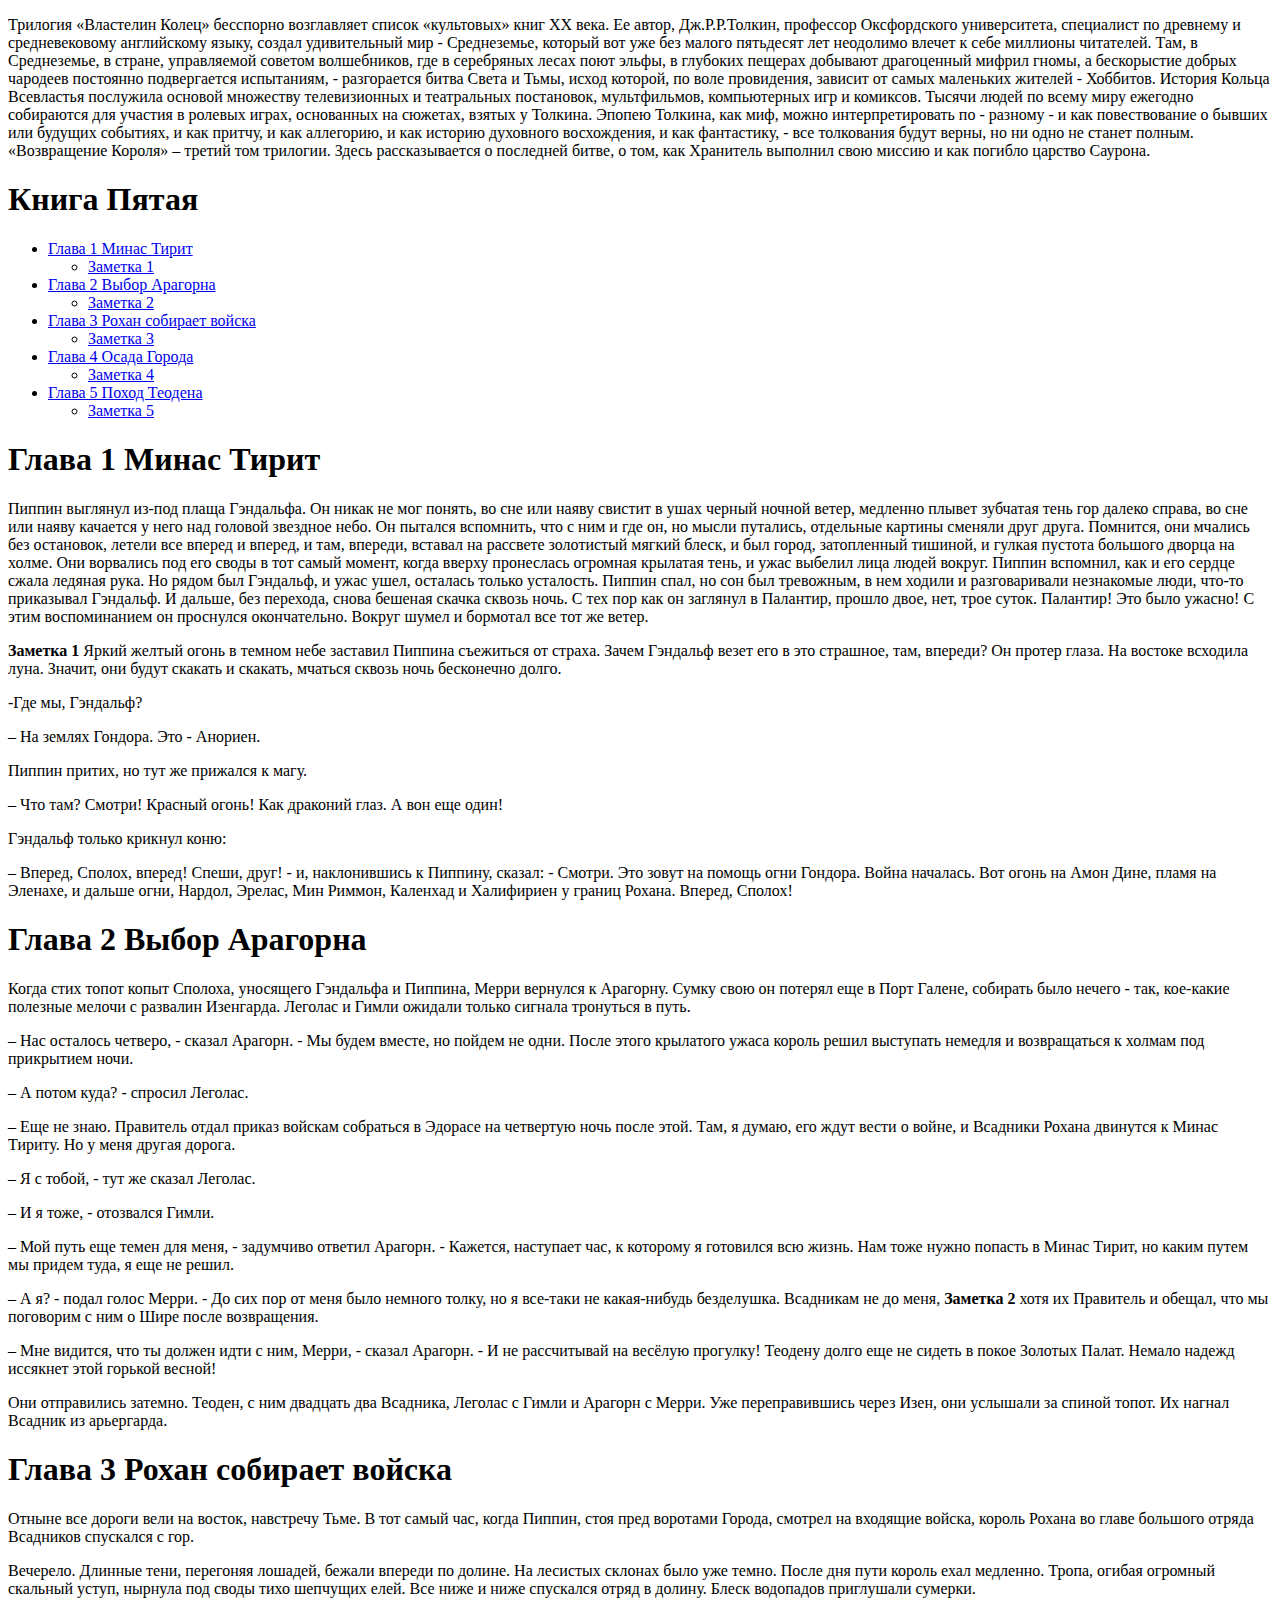
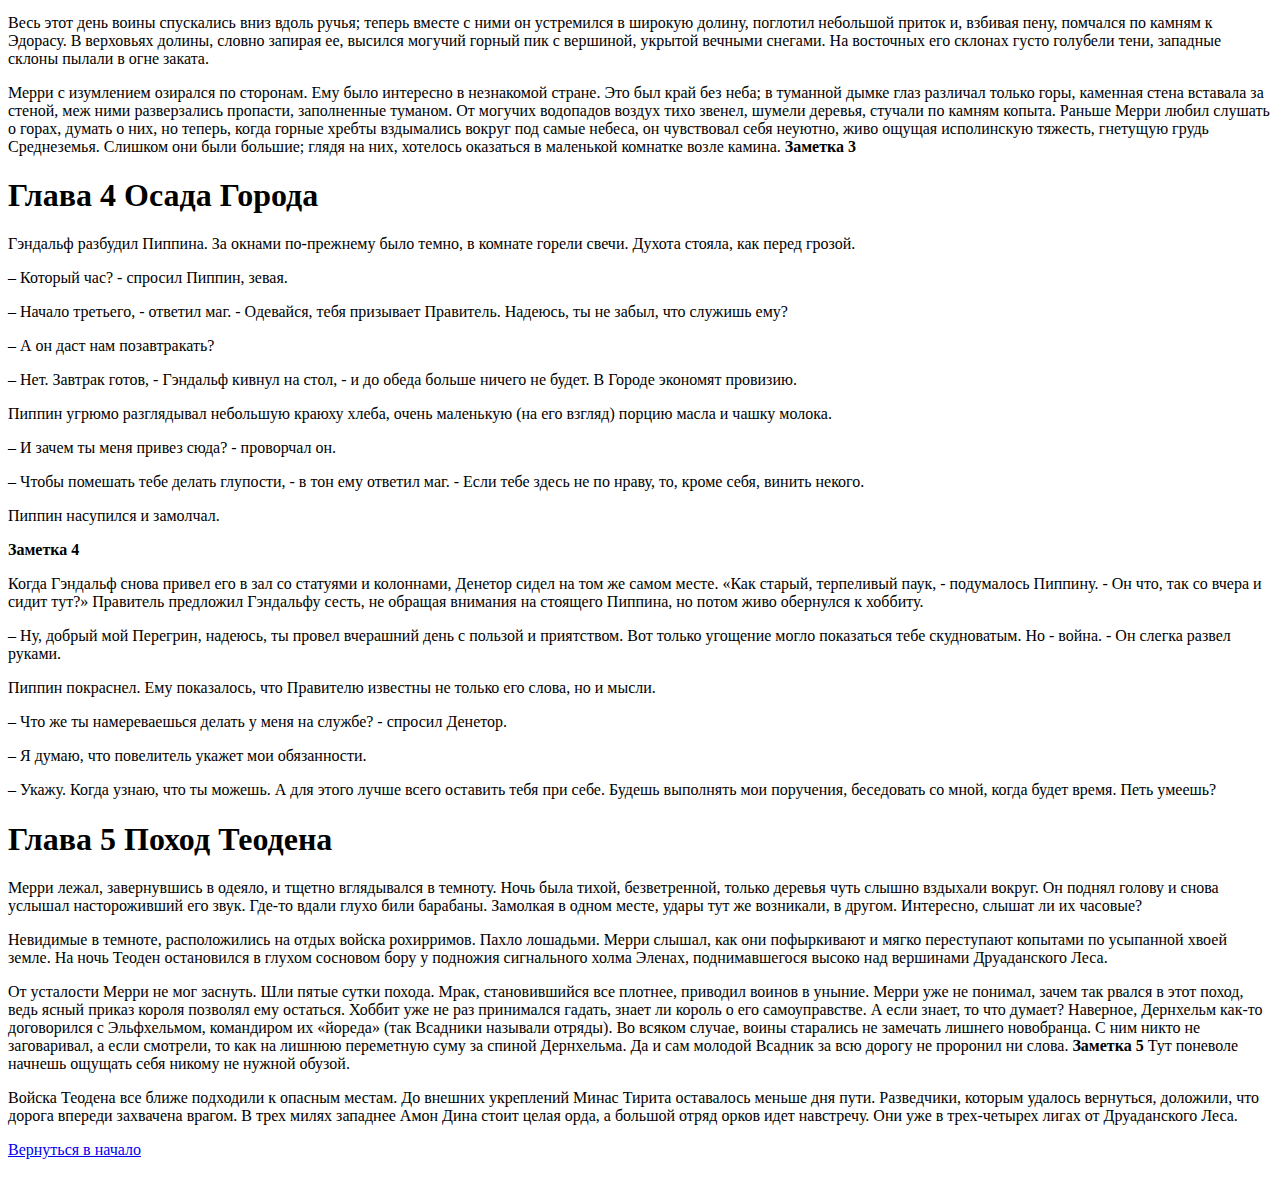
==== project/index.html @ e5b2e8e8 "создана усложненная домашняя работа" ====
<!DOCTYPE html>
<html lang="en">

<head>
    <meta charset="UTF-8">
    <meta name="viewport" content="width=device-width, initial-scale=1.0">
    <meta http-equiv="X-UA-Compatible" content="ie=edge">
    <title>Домашка</title>
</head>

<body>
    <p id="begin">Трилогия «Властелин Колец» бесспорно возглавляет список «культовых» книг XX века. Ее автор, Дж.Р.Р.Толкин,
        профессор Оксфордского университета, специалист по древнему и средневековому английскому языку, создал
        удивительный мир - Среднеземье, который вот уже без малого пятьдесят лет неодолимо влечет к себе миллионы
        читателей. Там, в Среднеземье, в стране, управляемой советом волшебников, где в серебряных лесах поют эльфы,
        в
        глубоких пещерах добывают драгоценный мифрил гномы, а бескорыстие добрых чародеев постоянно подвергается
        испытаниям, - разгорается битва Света и Тьмы, исход которой, по воле провидения, зависит от самых маленьких
        жителей - Хоббитов. История Кольца Всевластья послужила основой множеству телевизионных и театральных
        постановок, мультфильмов, компьютерных игр и комиксов. Тысячи людей по всему миру ежегодно собираются для
        участия в ролевых играх, основанных на сюжетах, взятых у Толкина. Эпопею Толкина, как миф, можно
        интерпретировать по - разному - и как повествование о бывших или будущих событиях, и как притчу, и как
        аллегорию, и как историю духовного восхождения, и как фантастику, - все толкования будут верны, но ни одно
        не
        станет полным. «Возвращение Короля» – третий том трилогии. Здесь рассказывается о последней битве, о том,
        как
        Хранитель выполнил свою миссию и как погибло царство Саурона.</p>

    <h1>Книга Пятая</h1>

    <ul>
        <li><a href="#title-1">Глава 1 Минас Тирит</a>
            <ul>
                <li><a href="#note-1"> Заметка 1</a></li>
            </ul>
        </li>
        <li><a href="#title-2">Глава 2 Выбор Арагорна</a>
            <ul>
                <li><a href="#note-2">Заметка 2</a></li>
            </ul>
        </li>
        <li><a href="#title-3">Глава 3 Рохан собирает войска</a>
            <ul>
                <li><a href="#note-3">Заметка 3</a></li>
            </ul>
        </li>
        <li><a href="#title-4">Глава 4 Осада Города</a>
            <ul>
                <li><a href="#note-4">Заметка 4</a></li>
            </ul>
        </li>
        <li><a href="#title-5">Глава 5 Поход Теодена</a>
            <ul>
                <li><a href="#note-5">Заметка 5</a></li>
            </ul>
        </li>

    </ul>
    <h1 id="title-1">Глава 1 Минас Тирит</h1>
    <p>Пиппин выглянул из-под плаща Гэндальфа. Он никак не мог понять, во сне или наяву свистит в ушах черный ночной
        ветер, медленно плывет зубчатая тень гор далеко справа, во сне или наяву качается у него над головой
        звездное небо. Он пытался вспомнить, что с ним и где он, но мысли путались, отдельные картины сменяли друг
        друга.
        Помнится, они мчались без остановок, летели все вперед и вперед, и там, впереди, вставал на рассвете
        золотистый мягкий блеск, и был город, затопленный тишиной, и гулкая пустота большого дворца на холме. Они
        ворвались под его своды в тот самый момент, когда вверху пронеслась огромная крылатая тень, и ужас выбелил
        лица людей вокруг. Пиппин вспомнил, как и его сердце сжала ледяная рука. Но рядом был Гэндальф, и ужас ушел,
        осталась только усталость. Пиппин спал, но сон был тревожным, в нем ходили и разговаривали незнакомые люди,
        что-то приказывал Гэндальф. И дальше, без перехода, снова бешеная скачка сквозь ночь. С тех пор как он
        заглянул в Палантир, прошло двое, нет, трое суток. Палантир! Это было ужасно! С этим воспоминанием он
        проснулся окончательно. Вокруг шумел и бормотал все тот же ветер.
    </p>
    <p><strong id="note-1">Заметка 1</strong>
        Яркий желтый огонь в темном небе заставил Пиппина съежиться от страха. Зачем Гэндальф везет его в это
        страшное, там, впереди? Он протер глаза. На востоке всходила луна. Значит, они будут скакать и скакать,
        мчаться сквозь ночь бесконечно долго.
    </p>
    <p>-Где мы, Гэндальф?</p>
    <p>– На землях Гондора. Это - Анориен.</p>
    <p>Пиппин притих, но тут же прижался к магу.</p>
    <p>– Что там? Смотри! Красный огонь! Как драконий глаз. А вон еще один!</p>
    <p>Гэндальф только крикнул коню:</p>
    <p>– Вперед, Сполох, вперед! Спеши, друг! - и, наклонившись к Пиппину, сказал: - Смотри. Это зовут на помощь огни
        Гондора. Война началась. Вот огонь на Амон Дине, пламя на Эленахе, и дальше огни, Нардол, Эрелас, Мин Риммон,
        Каленхад и Халифириен у границ Рохана. Вперед, Сполох!</p>

    <h1 id="title-2">Глава 2 Выбор Арагорна</h1>
    <p>Когда стих топот копыт Сполоха, уносящего Гэндальфа и Пиппина, Мерри вернулся к Арагорну. Сумку свою он потерял
        еще в Порт Галене, собирать было нечего - так, кое-какие полезные мелочи с развалин Изенгарда. Леголас и Гимли
        ожидали только сигнала тронуться в путь.
    </p>
    <p>– Нас осталось четверо, - сказал Арагорн. - Мы будем вместе, но пойдем не одни. После этого крылатого ужаса
        король решил выступать немедля и возвращаться к холмам под прикрытием ночи.
    </p>
    <p>– А потом куда? - спросил Леголас.</p>
    <p>– Еще не знаю. Правитель отдал приказ войскам собраться в Эдорасе на четвертую ночь после этой. Там, я думаю, его
        ждут вести о войне, и Всадники Рохана двинутся к Минас Тириту. Но у меня другая дорога.
    </p>
    <p>– Я с тобой, - тут же сказал Леголас.</p>
    <p>– И я тоже, - отозвался Гимли.</p>
    <p>– Мой путь еще темен для меня, - задумчиво ответил Арагорн. - Кажется, наступает час, к которому я готовился всю
        жизнь. Нам тоже нужно попасть в Минас Тирит, но каким путем мы придем туда, я еще не решил.
    </p>
    <p>– А я? - подал голос Мерри. - До сих пор от меня было немного толку, но я все-таки не какая-нибудь безделушка.
        Всадникам не до меня,<strong id="note-2"> Заметка 2</strong> хотя их Правитель и обещал, что мы поговорим с ним о Шире после
        возвращения.
    </p>
    <p>– Мне видится, что ты должен идти с ним, Мерри, - сказал Арагорн. - И не рассчитывай на весёлую прогулку! Теодену
        долго еще не сидеть в покое Золотых Палат. Немало надежд иссякнет этой горькой весной!
    </p>
    <p>Они отправились затемно. Теоден, с ним двадцать два Всадника, Леголас с Гимли и Арагорн с Мерри. Уже
        переправившись через Изен, они услышали за спиной топот. Их нагнал Всадник из арьергарда.
    </p>
    <h1 id="title-3">Глава 3 Рохан собирает войска</h1>
    <p>Отныне все дороги вели на восток, навстречу Тьме. В тот самый час, когда Пиппин, стоя пред воротами Города,
        смотрел на входящие войска, король Рохана во главе большого отряда Всадников спускался с гор.
    </p>
    <p>Вечерело. Длинные тени, перегоняя лошадей, бежали впереди по долине. На лесистых склонах было уже темно. После
        дня пути король ехал медленно. Тропа, огибая огромный скальный уступ, нырнула под своды тихо шепчущих елей. Все
        ниже и ниже спускался отряд в долину. Блеск водопадов приглушали сумерки.
    </p>
    <p>Весь этот день воины спускались вниз вдоль ручья; теперь вместе с ними он устремился в широкую долину, поглотил
        небольшой приток и, взбивая пену, помчался по камням к Эдорасу. В верховьях долины, словно запирая ее, высился
        могучий горный пик с вершиной, укрытой вечными снегами. На восточных его склонах густо голубели тени, западные
        склоны пылали в огне заката.
    </p>
    <p>Мерри с изумлением озирался по сторонам. Ему было интересно в незнакомой стране. Это был край без неба; в
        туманной дымке глаз различал только горы, каменная стена вставала за стеной, меж ними разверзались пропасти,
        заполненные туманом. От могучих водопадов воздух тихо звенел, шумели деревья, стучали по камням копыта. Раньше
        Мерри любил слушать о горах, думать о них, но теперь, когда горные хребты вздымались вокруг под самые небеса, он
        чувствовал себя неуютно, живо ощущая исполинскую тяжесть, гнетущую грудь Среднеземья. Слишком они были большие;
        глядя на них, хотелось оказаться в маленькой комнатке возле камина. <strong id="note-3">Заметка 3</strong>
    </p>
    <h1 id="title-4">Глава 4 Осада Города</h1>
    <p>Гэндальф разбудил Пиппина. За окнами по-прежнему было темно, в комнате горели свечи. Духота стояла, как перед
        грозой.
    </p>
    <p>– Который час? - спросил Пиппин, зевая.</p>
    <p>– Начало третьего, - ответил маг. - Одевайся, тебя призывает Правитель. Надеюсь, ты не забыл, что служишь ему?
    </p>
    <p>– А он даст нам позавтракать?
    </p>
    <p>– Нет. Завтрак готов, - Гэндальф кивнул на стол, - и до обеда больше ничего не будет. В Городе экономят провизию.
    </p>
    <p>Пиппин угрюмо разглядывал небольшую краюху хлеба, очень маленькую (на его взгляд) порцию масла и чашку молока.
    </p>
    <p>– И зачем ты меня привез сюда? - проворчал он.

    </p>
    <p>– Чтобы помешать тебе делать глупости, - в тон ему ответил маг. - Если тебе здесь не по нраву, то, кроме себя,
        винить некого.
    </p>
    <p>Пиппин насупился и замолчал.</p>
    <strong id="note-4">Заметка 4</strong>

    <p>Когда Гэндальф снова привел его в зал со статуями и колоннами, Денетор сидел на том же самом месте. «Как старый,
        терпеливый паук, - подумалось Пиппину. - Он что, так со вчера и сидит тут?» Правитель предложил Гэндальфу сесть,
        не обращая внимания на стоящего Пиппина, но потом живо обернулся к хоббиту.
    </p>
    <p>– Ну, добрый мой Перегрин, надеюсь, ты провел вчерашний день с пользой и приятством. Вот только угощение могло
        показаться тебе скудноватым. Но - война. - Он слегка развел руками.
    </p>
    <p>Пиппин покраснел. Ему показалось, что Правителю известны не только его слова, но и мысли.
    </p>
    <p>– Что же ты намереваешься делать у меня на службе? - спросил Денетор.
    </p>
    <p>– Я думаю, что повелитель укажет мои обязанности.
    </p>
    <p>– Укажу. Когда узнаю, что ты можешь. А для этого лучше всего оставить тебя при себе. Будешь выполнять мои
        поручения, беседовать со мной, когда будет время. Петь умеешь?
    </p>

    <h1 id="title-5">Глава 5 Поход Теодена</h1>

    <p>Мерри лежал, завернувшись в одеяло, и тщетно вглядывался в темноту. Ночь была тихой, безветренной, только деревья чуть слышно вздыхали вокруг. Он поднял голову и снова услышал настороживший его звук. Где-то вдали глухо били барабаны. Замолкая в одном месте, удары тут же возникали, в другом. Интересно, слышат ли их часовые?
        </p>
    <p>Невидимые в темноте, расположились на отдых войска рохирримов. Пахло лошадьми. Мерри слышал, как они пофыркивают и мягко переступают копытами по усыпанной хвоей земле. На ночь Теоден остановился в глухом сосновом бору у подножия сигнального холма Эленах, поднимавшегося высоко над вершинами Друаданского Леса.
        </p>
    <p>От усталости Мерри не мог заснуть. Шли пятые сутки похода. Мрак, становившийся все плотнее, приводил воинов в уныние. Мерри уже не понимал, зачем так рвался в этот поход, ведь ясный приказ короля позволял ему остаться. Хоббит уже не раз принимался гадать, знает ли король о его самоуправстве. А если знает, то что думает? Наверное, Дернхельм как-то договорился с Эльфхельмом, командиром их «йореда» (так Всадники называли отряды). Во всяком случае, воины старались не замечать лишнего новобранца. С ним никто не заговаривал, а если смотрели, то как на лишнюю переметную суму за спиной Дернхельма. Да и сам молодой Всадник за всю дорогу не проронил ни слова. <strong id="note-5"> Заметка 5</strong> Тут поневоле начнешь ощущать себя никому не нужной обузой.
        </p>
    <p>Войска Теодена все ближе подходили к опасным местам. До внешних укреплений Минас Тирита оставалось меньше дня пути. Разведчики, которым удалось вернуться, доложили, что дорога впереди захвачена врагом. В трех милях западнее Амон Дина стоит целая орда, а большой отряд орков идет навстречу. Они уже в трех-четырех лигах от Друаданского Леса.
        </p>
    
    <a href="#begin">Вернуться в начало<br></a>
    <img width="500px"  src="./handwriting-1362879_1920.jpg" alt="">
</body>

</html>
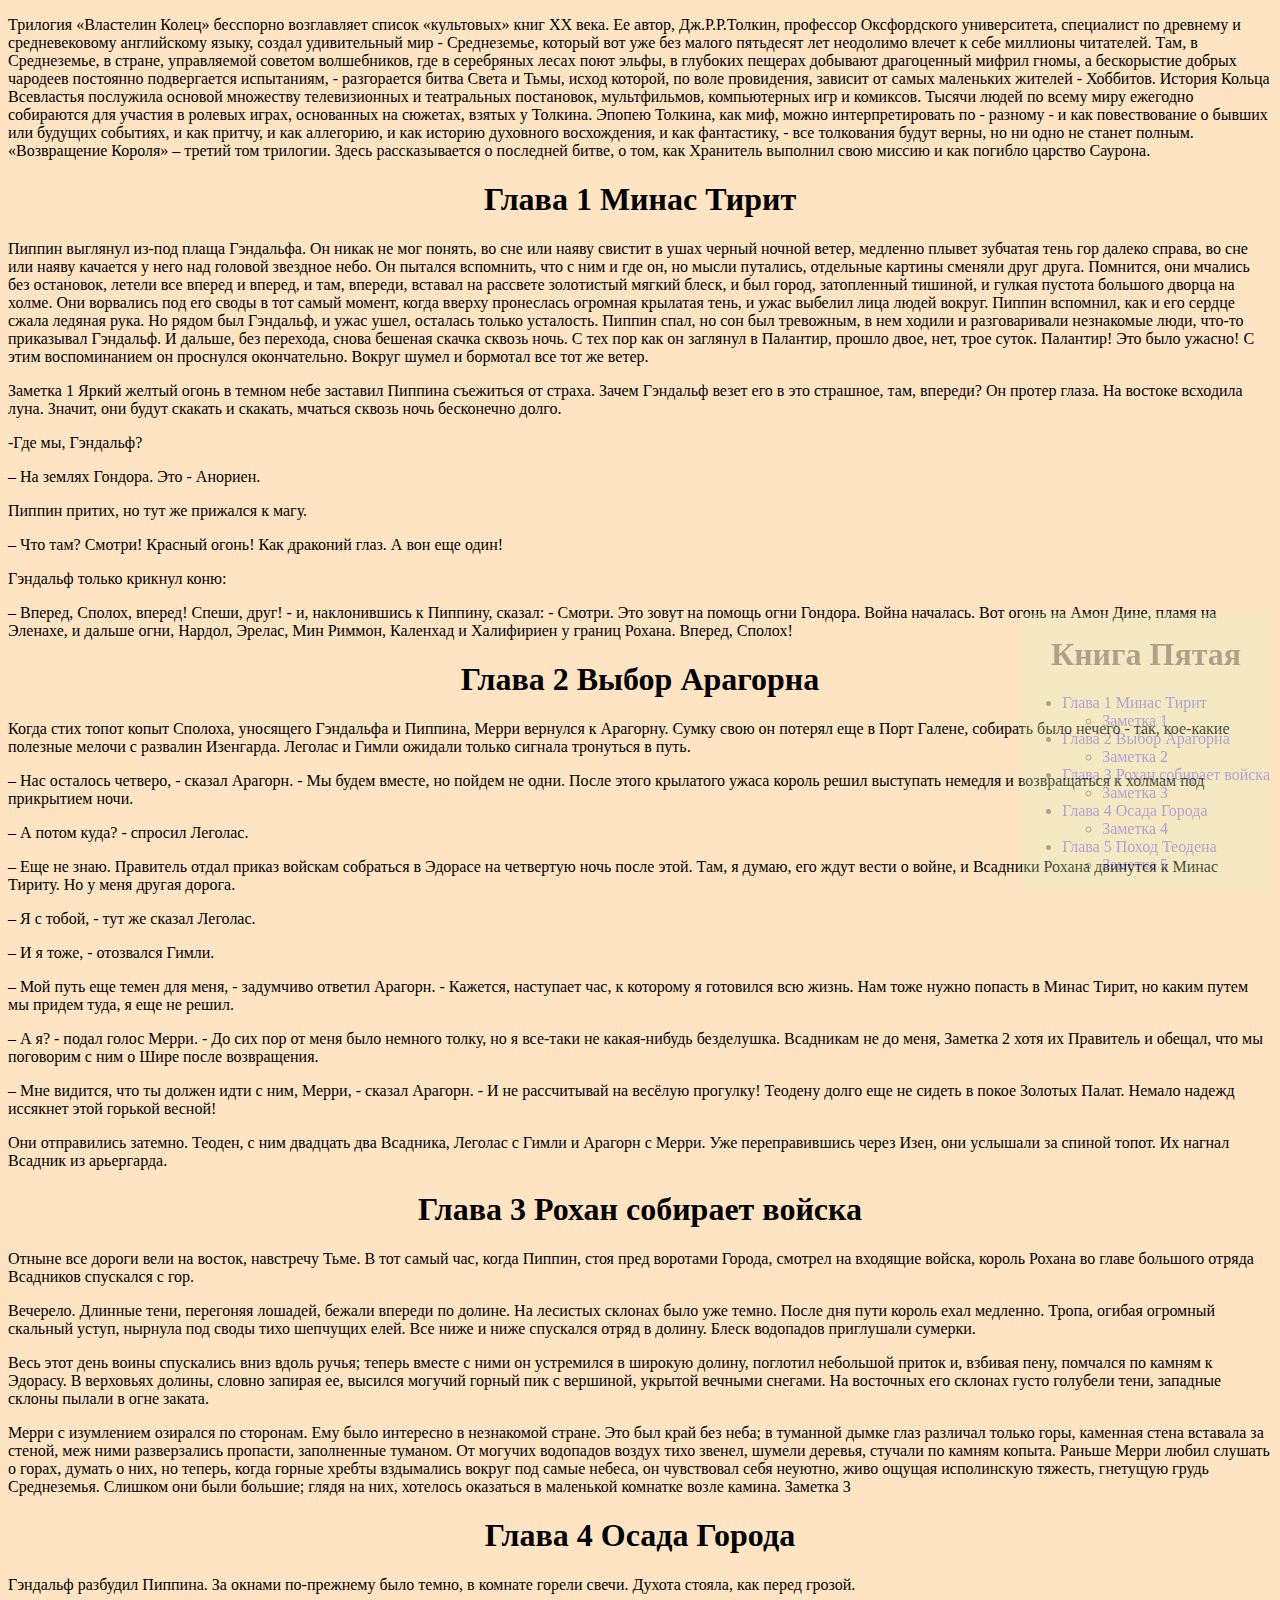
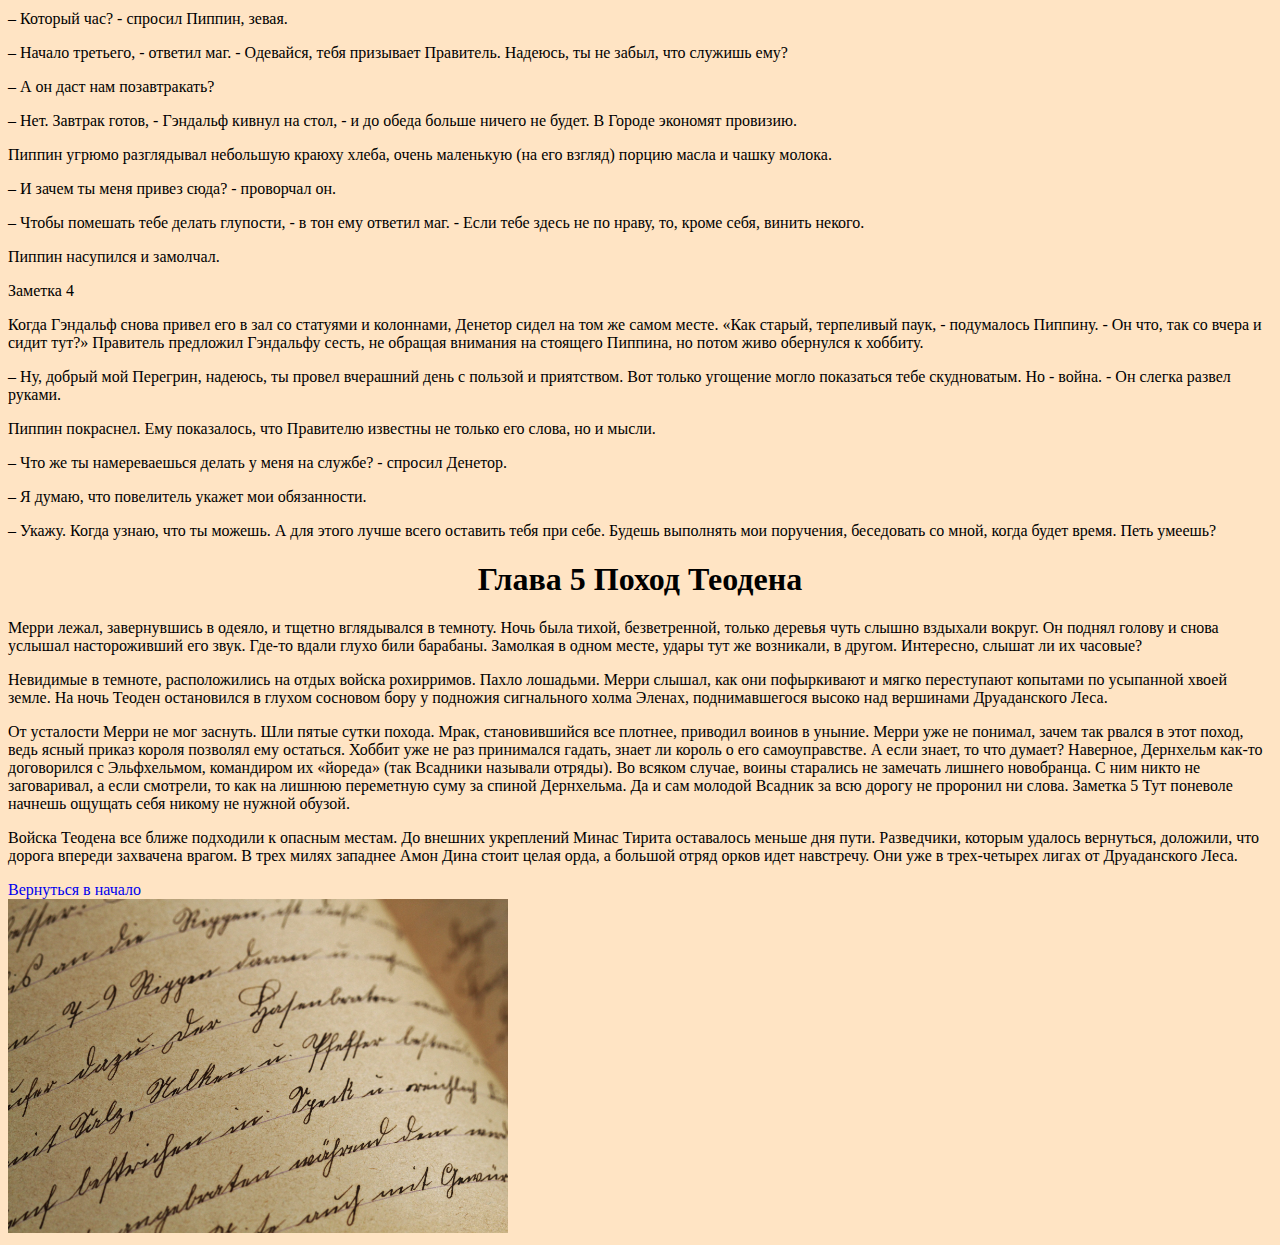
==== commit 16a23e0d: "Добавлена домашка 5 урока, курса "веб-старт"" ====
--- a/project/index.html
+++ b/project/index.html
@@ -5,11 +5,13 @@
     <meta charset="UTF-8">
     <meta name="viewport" content="width=device-width, initial-scale=1.0">
     <meta http-equiv="X-UA-Compatible" content="ie=edge">
+    <link rel="stylesheet" href="./style.css">
     <title>Домашка</title>
 </head>
 
 <body>
-    <p id="begin">Трилогия «Властелин Колец» бесспорно возглавляет список «культовых» книг XX века. Ее автор, Дж.Р.Р.Толкин,
+    <p id="begin">Трилогия «Властелин Колец» бесспорно возглавляет список «культовых» книг XX века. Ее автор,
+        Дж.Р.Р.Толкин,
         профессор Оксфордского университета, специалист по древнему и средневековому английскому языку, создал
         удивительный мир - Среднеземье, который вот уже без малого пятьдесят лет неодолимо влечет к себе миллионы
         читателей. Там, в Среднеземье, в стране, управляемой советом волшебников, где в серебряных лесах поют эльфы,
@@ -26,37 +28,39 @@
         как
         Хранитель выполнил свою миссию и как погибло царство Саурона.</p>
 
-    <h1>Книга Пятая</h1>
-
-    <ul>
-        <li><a href="#title-1">Глава 1 Минас Тирит</a>
-            <ul>
-                <li><a href="#note-1"> Заметка 1</a></li>
-            </ul>
-        </li>
-        <li><a href="#title-2">Глава 2 Выбор Арагорна</a>
-            <ul>
-                <li><a href="#note-2">Заметка 2</a></li>
-            </ul>
-        </li>
-        <li><a href="#title-3">Глава 3 Рохан собирает войска</a>
-            <ul>
-                <li><a href="#note-3">Заметка 3</a></li>
-            </ul>
-        </li>
-        <li><a href="#title-4">Глава 4 Осада Города</a>
-            <ul>
-                <li><a href="#note-4">Заметка 4</a></li>
-            </ul>
-        </li>
-        <li><a href="#title-5">Глава 5 Поход Теодена</a>
-            <ul>
-                <li><a href="#note-5">Заметка 5</a></li>
-            </ul>
-        </li>
-
-    </ul>
-    <h1 id="title-1">Глава 1 Минас Тирит</h1>
+    <div class="in-right">
+        <h1 class="text-center">Книга Пятая</h1>
+
+        <ul>
+            <li><a href="#title-1">Глава 1 Минас Тирит</a>
+                <ul>
+                    <li><a href="#note-1"> Заметка 1</a></li>
+                </ul>
+            </li>
+            <li><a href="#title-2">Глава 2 Выбор Арагорна</a>
+                <ul>
+                    <li><a href="#note-2">Заметка 2</a></li>
+                </ul>
+            </li>
+            <li><a href="#title-3">Глава 3 Рохан собирает войска</a>
+                <ul>
+                    <li><a href="#note-3">Заметка 3</a></li>
+                </ul>
+            </li>
+            <li><a href="#title-4">Глава 4 Осада Города</a>
+                <ul>
+                    <li><a href="#note-4">Заметка 4</a></li>
+                </ul>
+            </li>
+            <li><a href="#title-5">Глава 5 Поход Теодена</a>
+                <ul>
+                    <li><a href="#note-5">Заметка 5</a></li>
+                </ul>
+            </li>
+
+        </ul>
+    </div>
+    <h1 class="text-center" id="title-1">Глава 1 Минас Тирит</h1>
     <p>Пиппин выглянул из-под плаща Гэндальфа. Он никак не мог понять, во сне или наяву свистит в ушах черный ночной
         ветер, медленно плывет зубчатая тень гор далеко справа, во сне или наяву качается у него над головой
         звездное небо. Он пытался вспомнить, что с ним и где он, но мысли путались, отдельные картины сменяли друг
@@ -70,7 +74,7 @@
         заглянул в Палантир, прошло двое, нет, трое суток. Палантир! Это было ужасно! С этим воспоминанием он
         проснулся окончательно. Вокруг шумел и бормотал все тот же ветер.
     </p>
-    <p><strong id="note-1">Заметка 1</strong>
+    <p><span id="note-1">Заметка 1</span>
         Яркий желтый огонь в темном небе заставил Пиппина съежиться от страха. Зачем Гэндальф везет его в это
         страшное, там, впереди? Он протер глаза. На востоке всходила луна. Значит, они будут скакать и скакать,
         мчаться сквозь ночь бесконечно долго.
@@ -84,7 +88,7 @@
         Гондора. Война началась. Вот огонь на Амон Дине, пламя на Эленахе, и дальше огни, Нардол, Эрелас, Мин Риммон,
         Каленхад и Халифириен у границ Рохана. Вперед, Сполох!</p>
 
-    <h1 id="title-2">Глава 2 Выбор Арагорна</h1>
+    <h1 class="text-center" id="title-2">Глава 2 Выбор Арагорна</h1>
     <p>Когда стих топот копыт Сполоха, уносящего Гэндальфа и Пиппина, Мерри вернулся к Арагорну. Сумку свою он потерял
         еще в Порт Галене, собирать было нечего - так, кое-какие полезные мелочи с развалин Изенгарда. Леголас и Гимли
         ожидали только сигнала тронуться в путь.
@@ -102,7 +106,8 @@
         жизнь. Нам тоже нужно попасть в Минас Тирит, но каким путем мы придем туда, я еще не решил.
     </p>
     <p>– А я? - подал голос Мерри. - До сих пор от меня было немного толку, но я все-таки не какая-нибудь безделушка.
-        Всадникам не до меня,<strong id="note-2"> Заметка 2</strong> хотя их Правитель и обещал, что мы поговорим с ним о Шире после
+        Всадникам не до меня,<span id="note-2"> Заметка 2</span> хотя их Правитель и обещал, что мы поговорим с ним о
+        Шире после
         возвращения.
     </p>
     <p>– Мне видится, что ты должен идти с ним, Мерри, - сказал Арагорн. - И не рассчитывай на весёлую прогулку! Теодену
@@ -111,7 +116,7 @@
     <p>Они отправились затемно. Теоден, с ним двадцать два Всадника, Леголас с Гимли и Арагорн с Мерри. Уже
         переправившись через Изен, они услышали за спиной топот. Их нагнал Всадник из арьергарда.
     </p>
-    <h1 id="title-3">Глава 3 Рохан собирает войска</h1>
+    <h1 class="text-center" id="title-3">Глава 3 Рохан собирает войска</h1>
     <p>Отныне все дороги вели на восток, навстречу Тьме. В тот самый час, когда Пиппин, стоя пред воротами Города,
         смотрел на входящие войска, король Рохана во главе большого отряда Всадников спускался с гор.
     </p>
@@ -129,9 +134,9 @@
         заполненные туманом. От могучих водопадов воздух тихо звенел, шумели деревья, стучали по камням копыта. Раньше
         Мерри любил слушать о горах, думать о них, но теперь, когда горные хребты вздымались вокруг под самые небеса, он
         чувствовал себя неуютно, живо ощущая исполинскую тяжесть, гнетущую грудь Среднеземья. Слишком они были большие;
-        глядя на них, хотелось оказаться в маленькой комнатке возле камина. <strong id="note-3">Заметка 3</strong>
-    </p>
-    <h1 id="title-4">Глава 4 Осада Города</h1>
+        глядя на них, хотелось оказаться в маленькой комнатке возле камина. <span id="note-3">Заметка 3</span>
+    </p>
+    <h1 class="text-center" id="title-4">Глава 4 Осада Города</h1>
     <p>Гэндальф разбудил Пиппина. За окнами по-прежнему было темно, в комнате горели свечи. Духота стояла, как перед
         грозой.
     </p>
@@ -151,7 +156,7 @@
         винить некого.
     </p>
     <p>Пиппин насупился и замолчал.</p>
-    <strong id="note-4">Заметка 4</strong>
+    <span id="note-4">Заметка 4</span>
 
     <p>Когда Гэндальф снова привел его в зал со статуями и колоннами, Денетор сидел на том же самом месте. «Как старый,
         терпеливый паук, - подумалось Пиппину. - Он что, так со вчера и сидит тут?» Правитель предложил Гэндальфу сесть,
@@ -170,19 +175,32 @@
         поручения, беседовать со мной, когда будет время. Петь умеешь?
     </p>
 
-    <h1 id="title-5">Глава 5 Поход Теодена</h1>
-
-    <p>Мерри лежал, завернувшись в одеяло, и тщетно вглядывался в темноту. Ночь была тихой, безветренной, только деревья чуть слышно вздыхали вокруг. Он поднял голову и снова услышал настороживший его звук. Где-то вдали глухо били барабаны. Замолкая в одном месте, удары тут же возникали, в другом. Интересно, слышат ли их часовые?
-        </p>
-    <p>Невидимые в темноте, расположились на отдых войска рохирримов. Пахло лошадьми. Мерри слышал, как они пофыркивают и мягко переступают копытами по усыпанной хвоей земле. На ночь Теоден остановился в глухом сосновом бору у подножия сигнального холма Эленах, поднимавшегося высоко над вершинами Друаданского Леса.
-        </p>
-    <p>От усталости Мерри не мог заснуть. Шли пятые сутки похода. Мрак, становившийся все плотнее, приводил воинов в уныние. Мерри уже не понимал, зачем так рвался в этот поход, ведь ясный приказ короля позволял ему остаться. Хоббит уже не раз принимался гадать, знает ли король о его самоуправстве. А если знает, то что думает? Наверное, Дернхельм как-то договорился с Эльфхельмом, командиром их «йореда» (так Всадники называли отряды). Во всяком случае, воины старались не замечать лишнего новобранца. С ним никто не заговаривал, а если смотрели, то как на лишнюю переметную суму за спиной Дернхельма. Да и сам молодой Всадник за всю дорогу не проронил ни слова. <strong id="note-5"> Заметка 5</strong> Тут поневоле начнешь ощущать себя никому не нужной обузой.
-        </p>
-    <p>Войска Теодена все ближе подходили к опасным местам. До внешних укреплений Минас Тирита оставалось меньше дня пути. Разведчики, которым удалось вернуться, доложили, что дорога впереди захвачена врагом. В трех милях западнее Амон Дина стоит целая орда, а большой отряд орков идет навстречу. Они уже в трех-четырех лигах от Друаданского Леса.
-        </p>
-    
+    <h1 class="text-center" id="title-5">Глава 5 Поход Теодена</h1>
+
+    <p>Мерри лежал, завернувшись в одеяло, и тщетно вглядывался в темноту. Ночь была тихой, безветренной, только деревья
+        чуть слышно вздыхали вокруг. Он поднял голову и снова услышал настороживший его звук. Где-то вдали глухо били
+        барабаны. Замолкая в одном месте, удары тут же возникали, в другом. Интересно, слышат ли их часовые?
+    </p>
+    <p>Невидимые в темноте, расположились на отдых войска рохирримов. Пахло лошадьми. Мерри слышал, как они пофыркивают
+        и мягко переступают копытами по усыпанной хвоей земле. На ночь Теоден остановился в глухом сосновом бору у
+        подножия сигнального холма Эленах, поднимавшегося высоко над вершинами Друаданского Леса.
+    </p>
+    <p>От усталости Мерри не мог заснуть. Шли пятые сутки похода. Мрак, становившийся все плотнее, приводил воинов в
+        уныние. Мерри уже не понимал, зачем так рвался в этот поход, ведь ясный приказ короля позволял ему остаться.
+        Хоббит уже не раз принимался гадать, знает ли король о его самоуправстве. А если знает, то что думает? Наверное,
+        Дернхельм как-то договорился с Эльфхельмом, командиром их «йореда» (так Всадники называли отряды). Во всяком
+        случае, воины старались не замечать лишнего новобранца. С ним никто не заговаривал, а если смотрели, то как на
+        лишнюю переметную суму за спиной Дернхельма. Да и сам молодой Всадник за всю дорогу не проронил ни слова. <span
+            id="note-5"> Заметка 5</span> Тут поневоле начнешь ощущать себя никому не нужной обузой.
+    </p>
+    <p>Войска Теодена все ближе подходили к опасным местам. До внешних укреплений Минас Тирита оставалось меньше дня
+        пути. Разведчики, которым удалось вернуться, доложили, что дорога впереди захвачена врагом. В трех милях
+        западнее Амон Дина стоит целая орда, а большой отряд орков идет навстречу. Они уже в трех-четырех лигах от
+        Друаданского Леса.
+    </p>
+
     <a href="#begin">Вернуться в начало<br></a>
-    <img width="500px"  src="./handwriting-1362879_1920.jpg" alt="">
+    <img width="500px" src="./img/handwriting-1362879_1920.jpg" alt="">
 </body>
 
 </html>--- a/project/style.css
+++ b/project/style.css
@@ -0,0 +1,24 @@
+body{
+    background-color: bisque;
+
+}
+
+a{
+    text-decoration: none;
+}
+
+.text-center{
+    text-align: center;
+}
+
+.in-right{
+    position: fixed;
+    right: 10px;
+    bottom: 10px;
+    background-color: #DCF4C4;
+    opacity: 0.3;
+}
+
+.in-right:hover{
+    opacity: 1;
+}